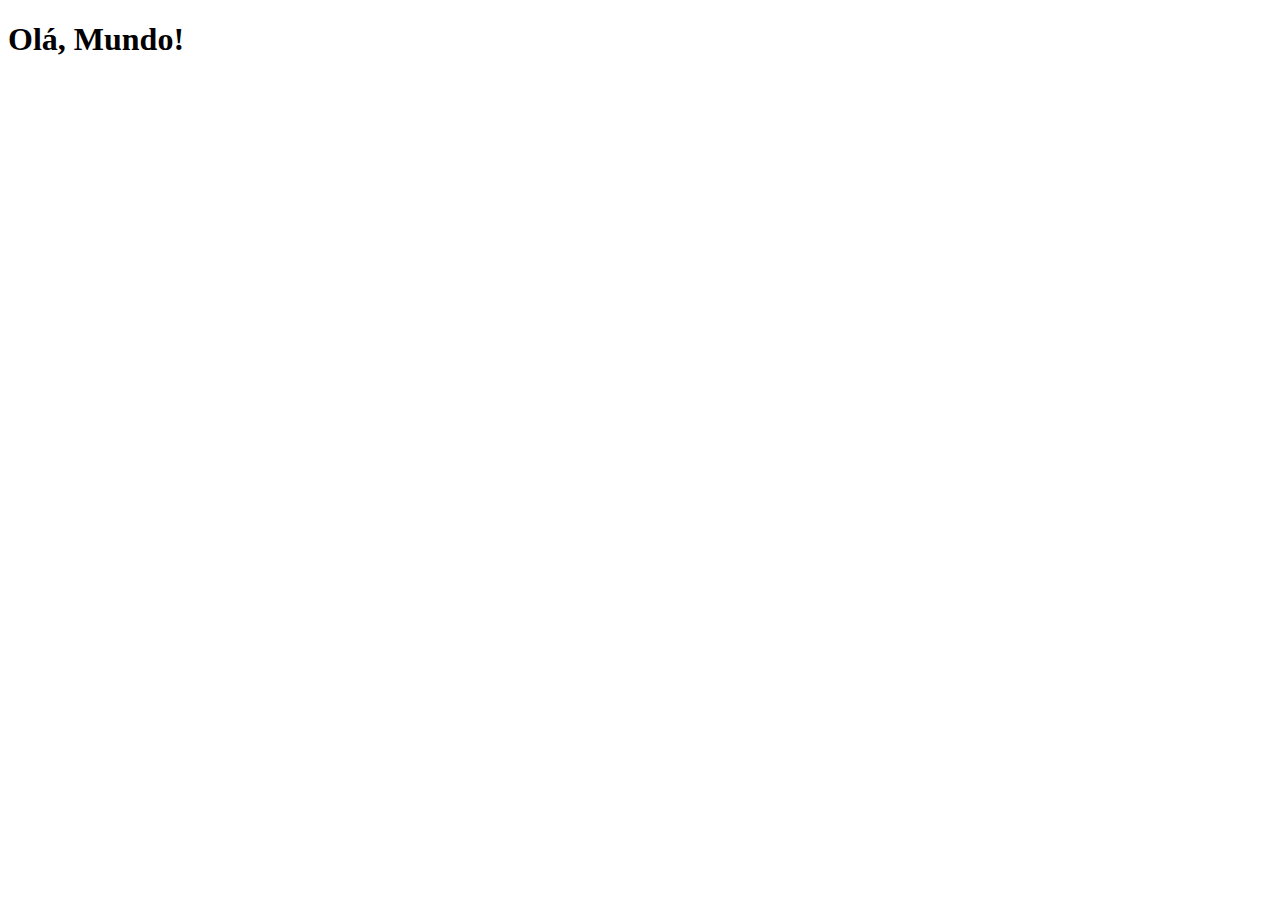
==== index.html @ cc0b9507 "primeira parte" ====
<!DOCTYPE html>
<html lang="pt-br">
<head>
    <meta charset="UTF-8">
    <meta name="viewport" content="width=device-width, initial-scale=1.0">
    <title>Projeto Redes Sociais</title>
    <link rel="shortcut icon" href="favicon.ico" type="image/x-icon">
</head>
<body>
    <h1>Olá, Mundo!</h1>
</body>
</html>
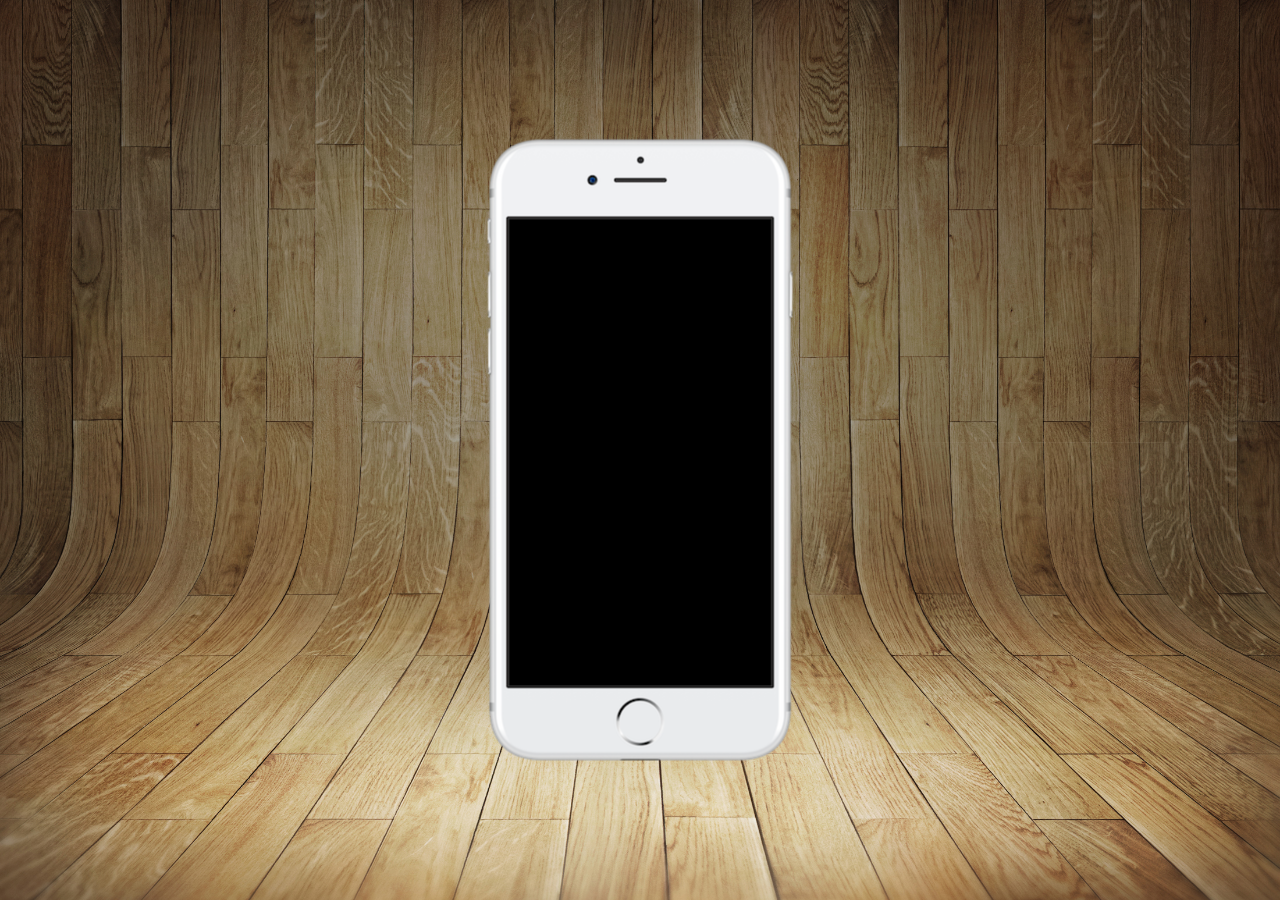
==== commit 60d30e86: "segunda parte" ====
--- a/index.html
+++ b/index.html
@@ -5,8 +5,17 @@
     <meta name="viewport" content="width=device-width, initial-scale=1.0">
     <title>Projeto Redes Sociais</title>
     <link rel="shortcut icon" href="favicon.ico" type="image/x-icon">
+    <link rel="stylesheet" href="estilo/style.css">
 </head>
 <body>
-    <h1>Olá, Mundo!</h1>
+    <main>
+        <section id="telefone">
+
+        </section>
+
+        <section id="redes-sociais">
+
+        </section>
+    </main>
 </body>
 </html>--- a/estilo/style.css
+++ b/estilo/style.css
@@ -0,0 +1,35 @@
+@charset "UTF-8";
+
+*{
+    margin: 0px;
+    padding: 0px;
+    font-family: Arial, Helvetica, sans-serif;
+}
+
+html, body{
+    height: 100vh;
+    width: 100vw;
+    background-color: black;
+}
+
+body{
+    background: url(../imagens/fundo-madeira.jpg) no-repeat top center;
+    background-size: cover;
+    background-attachment: fixed;
+
+}
+
+main{
+    height: 100vh;
+    position: relative;
+}
+
+section#telefone{
+    position: absolute;
+    top: 50%;
+    left: 50%;
+    transform: translate(-50%, -50%);
+    height: 627px;
+    width: 311px;
+    background: url(../imagens/frame-iphone.png) no-repeat;
+}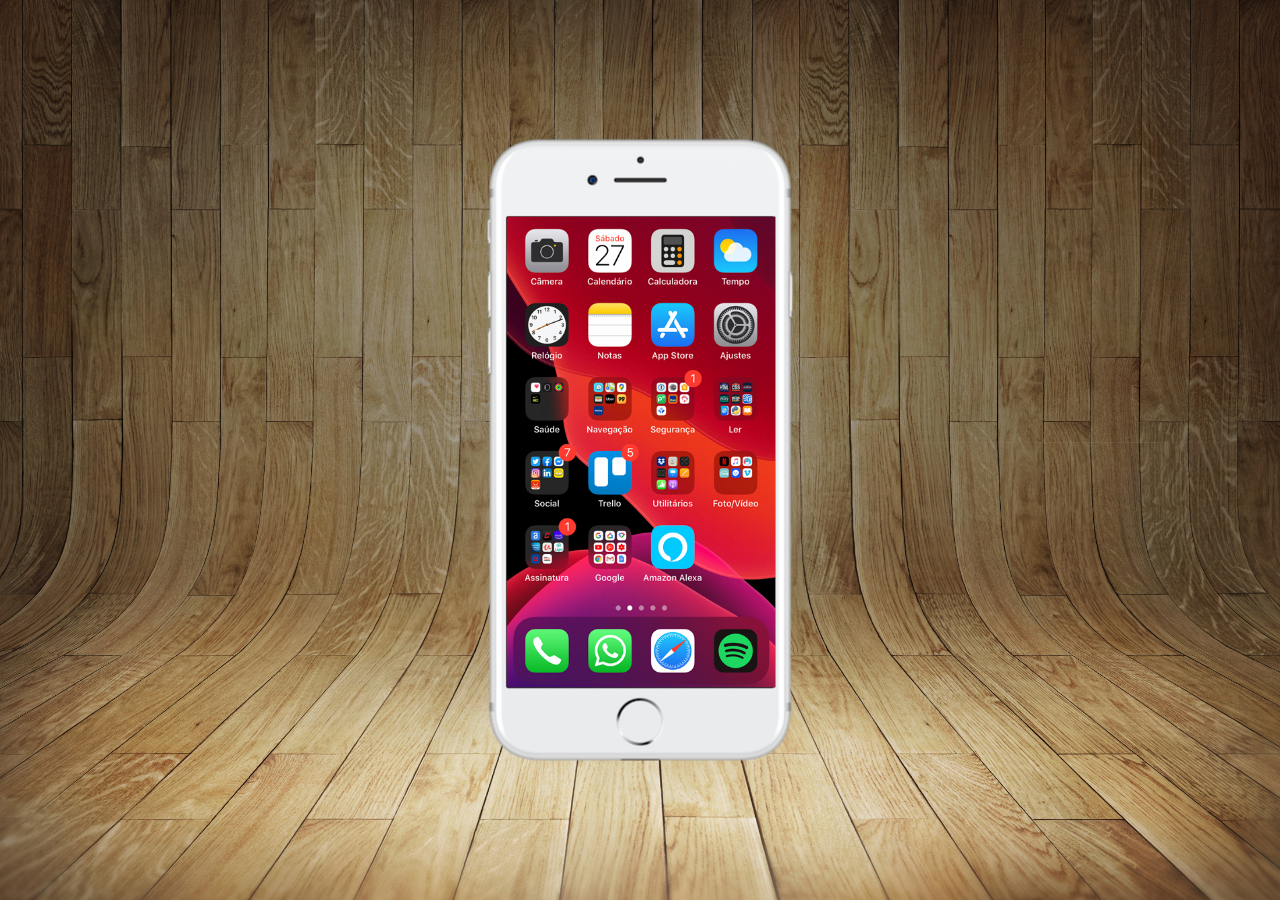
==== commit 153deac1: "terceira parte" ====
--- a/index.html
+++ b/index.html
@@ -10,7 +10,7 @@
 <body>
     <main>
         <section id="telefone">
-
+            <iframe src="home.html" name="tela" id="tela" frameborder="0"></iframe>
         </section>
 
         <section id="redes-sociais">
--- a/estilo/style.css
+++ b/estilo/style.css
@@ -32,4 +32,12 @@
     height: 627px;
     width: 311px;
     background: url(../imagens/frame-iphone.png) no-repeat;
+}
+
+iframe#tela {
+    position: relative;
+    top: 80px;
+    left: 22px;
+    width: 269px;
+    height: 471px;
 }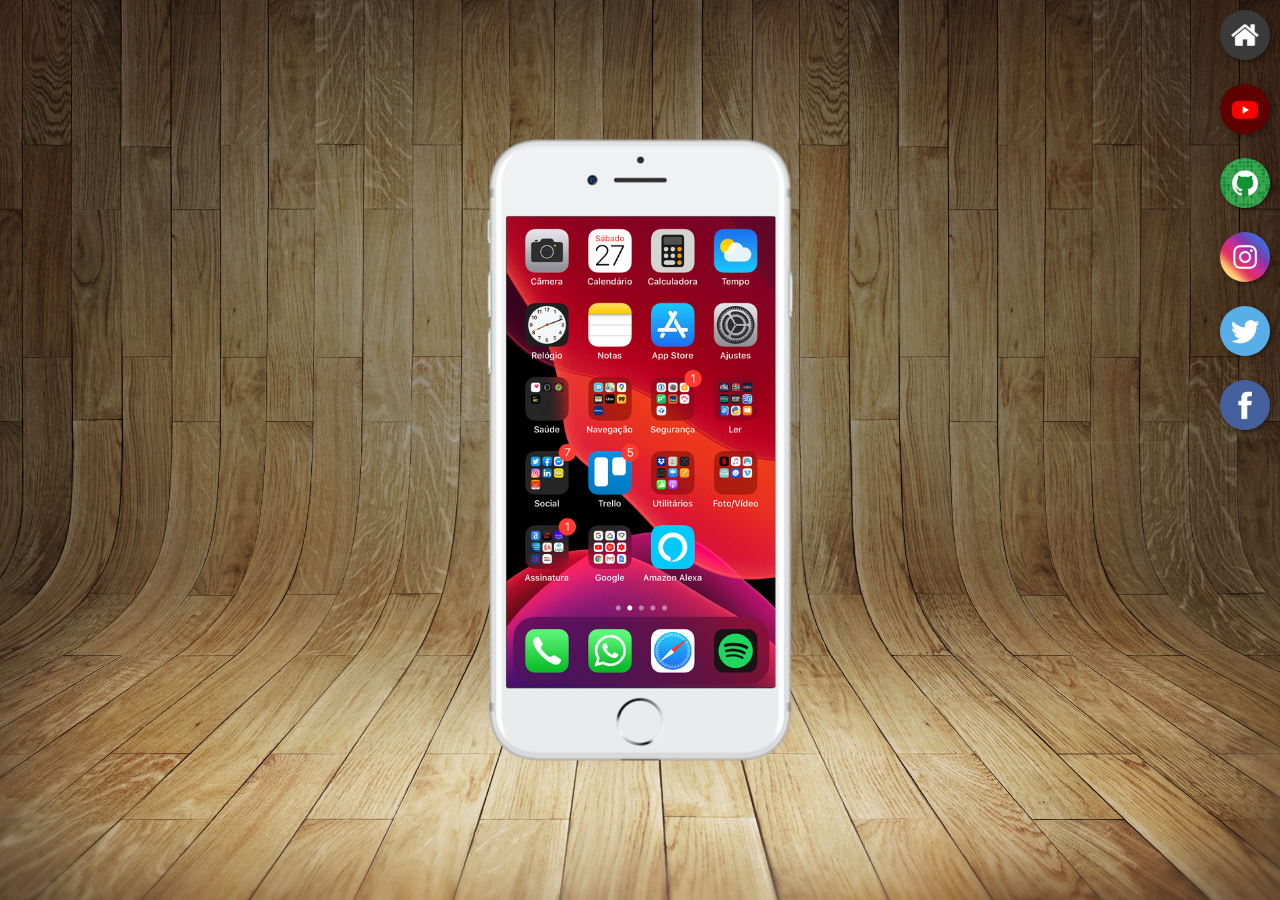
==== commit 407a82a7: "quarta parte" ====
--- a/index.html
+++ b/index.html
@@ -10,11 +10,18 @@
 <body>
     <main>
         <section id="telefone">
-            <iframe src="home.html" name="tela" id="tela" frameborder="0"></iframe>
+            <iframe src="home.html" name="tela" id="tela" frameborder="0">
+                Seu navegador não é compatível com isso.
+            </iframe>
         </section>
-
+           
         <section id="redes-sociais">
-
+            <a href="#" target="tela"><img src="imagens/logo-home.jpg" alt="Home"></a><br>
+            <a href="#" target="tela"><img src="imagens/logo-youtube.jpg" alt="Youtube"></a><br>
+            <a href="#" target="tela"><img src="imagens/logo-github.jpg" alt="Github"></a><br>
+            <a href="#" target="tela"><img src="imagens/logo-instagram.jpg" alt="Instagram"></a><br>
+            <a href="#" target="tela"><img src="imagens/logo-twitter.jpg" alt="Twitter"></a><br>
+            <a href="#" target="tela"><img src="imagens/logo-facebook.jpg" alt="Facebook"></a>
         </section>
     </main>
 </body>
--- a/estilo/style.css
+++ b/estilo/style.css
@@ -40,4 +40,23 @@
     left: 22px;
     width: 269px;
     height: 471px;
+}
+
+section#redes-sociais{
+    text-align: right;
+}
+
+section#redes-sociais img{
+    width: 50px;
+    margin: 10px;
+    border-radius: 50%;
+    box-shadow: 2px 2px 5px rgba(0, 0, 0, 0.400);
+    box-sizing: border-box;
+}
+
+section#redes-sociais img:hover{
+    border: 2px solid rgba(255, 255, 255, 0.637);
+    transform: translate(-3px, -3px);
+    box-shadow: 5px 5px 10px rgba(0, 0, 0, 0.623);
+    transition: transform .3s
 }